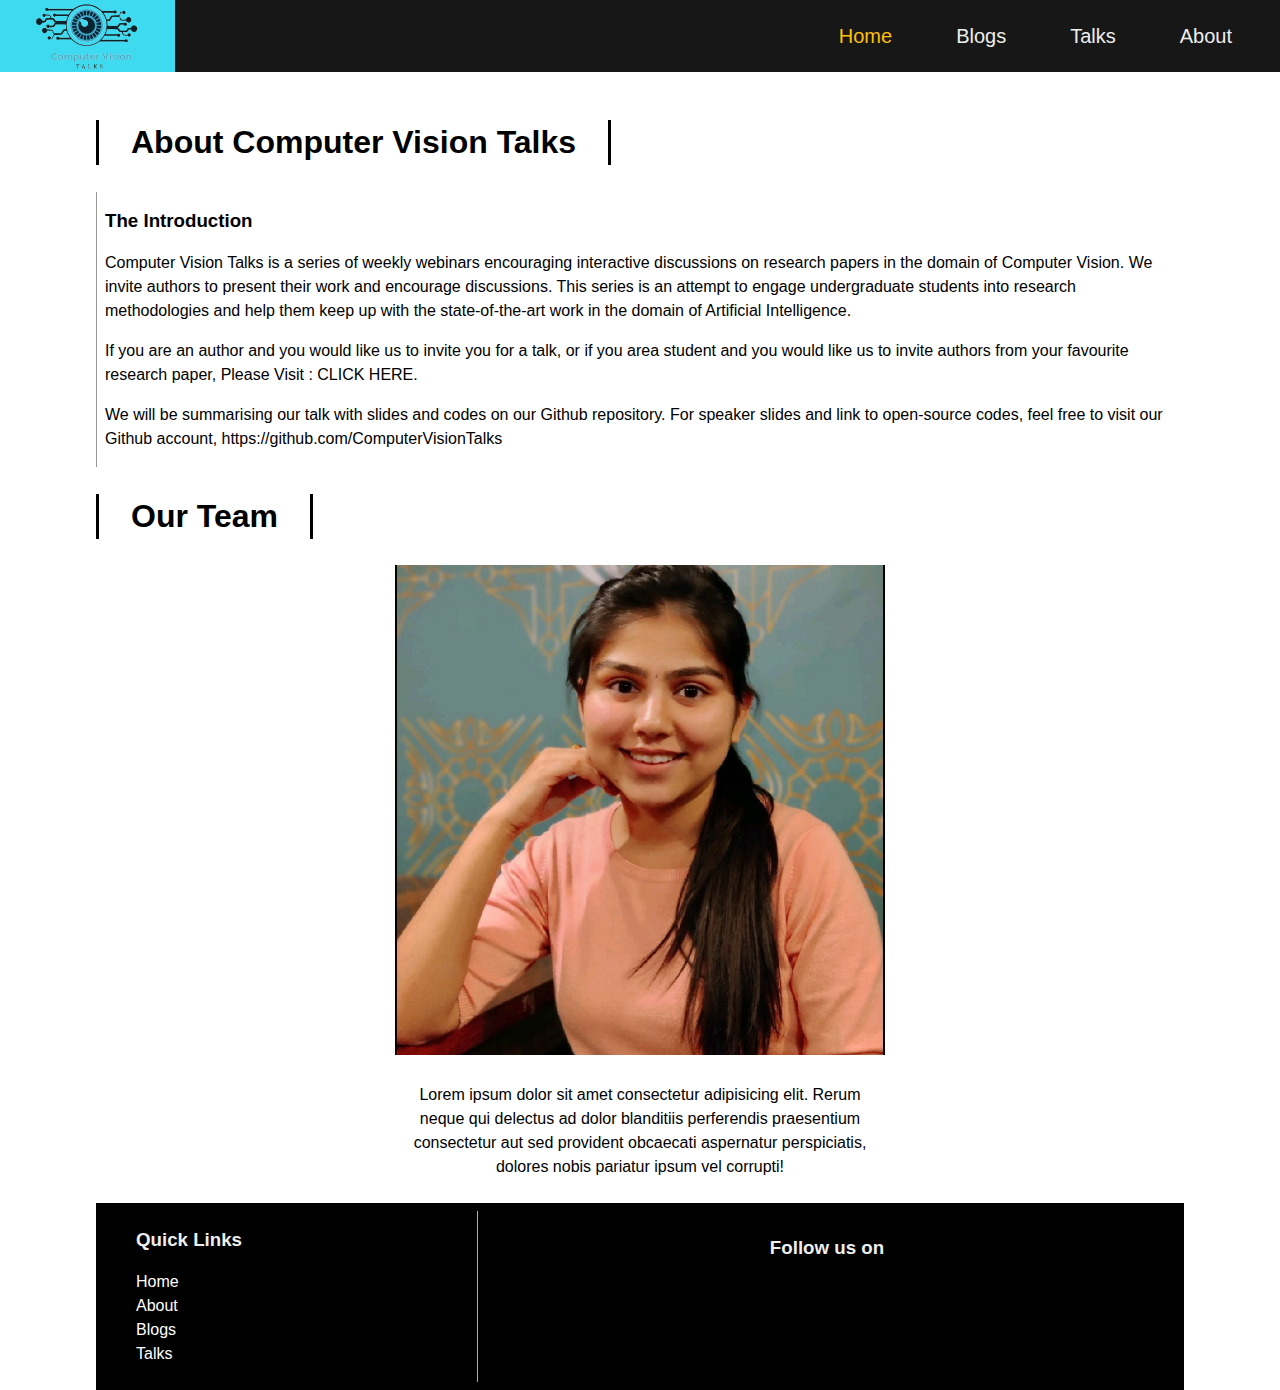
==== about.html @ a904d8d0 "Add files via upload" ====
<!DOCTYPE html>
<html lang="en">

<head>
  <meta charset="UTF-8">
  <meta name="viewport" content="width=device-width, initial-scale=1.0">
  <meta http-equiv="X-UA-Compatible" content="ie=edge">
  <link rel="stylesheet" href="https://use.fontawesome.com/releases/v5.1.0/css/all.css" integrity="sha384-lKuwvrZot6UHsBSfcMvOkWwlCMgc0TaWr+30HWe3a4ltaBwTZhyTEggF5tJv8tbt"
    crossorigin="anonymous">
  <link href="https://fonts.googleapis.com/css?family=Roboto|Roboto+Condensed|Roboto+Slab" rel="stylesheet">
  <link rel="stylesheet" href="style.css">
  <link rel="icon" href="img/favicon.ico">
  <title>About Us_CVT</title>
</head>

<body>
  <div id="slideout-menu">
        <ul>
            <li>
                <a href="index.html">Home</a>
            </li>
            <li>
                <a href="blogslist.html">Blogs</a>
            </li>
            <li>
                <a href="https://www.youtube.com/channel/UCseJlTlqQ2jfW66r-fOYaNg/videos">Talks</a>
            </li>
            <li>
                <a href="about.html">About</a>
            </li>
        </ul>
    </div>

    <nav>
        <div id="logo-img">
            <a href="index.html">
                <img src="img/logo.png" alt="GTCoding Logo">
            </a>
        </div>
        <div id="menu-icon">
            <i class="fas fa-bars"></i>
        </div>
        <ul>
            <li>
                <a class="active" href="index.html">Home</a>
            </li>
            <li>
                <a href="blogslist.html">Blogs</a>
            </li>
            <li>
                <a href="https://www.youtube.com/channel/UCseJlTlqQ2jfW66r-fOYaNg/videos">Talks</a>
            </li>
            <li>
                <a href="about.html">About</a>
            </li>
        </ul>
    </nav>

  <main>

    <h2 class="page-heading">About Computer Vision Talks</h2>
      <section id="blogpost">
        <div class="card">
          <!-- <div class="card-image">
            <img src="img/1.jpg" alt="Card Image">
          </div> -->
          <div class="card-description">
            <h3>The Introduction</h3>
            <p>Computer Vision Talks is a series of weekly webinars encouraging interactive discussions on research papers in the domain of Computer Vision. We invite authors to present their work and encourage discussions. This series is an attempt to engage undergraduate students into research methodologies and help them keep up with the state-of-the-art work in the domain of Artificial Intelligence.</p>

<p >If you are an author and you would like us to invite you for a talk,
or if you area student and you would like us to invite authors from your favourite research paper, Please Visit : <a href="https://forms.gle/HdVcoqYb4syKZ5Qq6">CLICK HERE</a>.</p>
<p>
We will be summarising our talk with slides and codes on our Github repository.
For speaker slides and link to open-source codes, feel free to visit our Github account, https://github.com/ComputerVisionTalks
</p>
          </div>
        </div>
      </section>
      <h2 class="section-heading">Our Team</h2>

        <section id="section-source">
            <div class="card">
                <div class="card-image">
                    <img src="img/shambhavi.png" alt="Card Image">
                </div>
                <div class="card-description"><p>
                Lorem ipsum dolor sit amet consectetur adipisicing elit. Rerum neque qui delectus ad dolor blanditiis perferendis praesentium
                consectetur aut sed provident obcaecati aspernatur perspiciatis, dolores nobis pariatur ipsum vel corrupti!
            </p></div>
            </div>
        </section>

    <footer>
            <div id="left-footer">
                <h3>Quick Links</h3>
                <p>
                    <ul>
                        <li>
                            <a href="index.html">Home</a>
                        </li>
                        <li>
                            <a href="about.html">About</a>
                        </li>
                        <li>
                            <a href="blogslist.html">Blogs</a>
                        </li>
                        <li>
                            <a href="https://www.youtube.com/channel/UCseJlTlqQ2jfW66r-fOYaNg/videos">Talks</a>
                        </li>
                    </ul>
                </p>
            </div>

            <div id="right-footer">
                <h3>Follow us on</h3>
                <div id="social-media-footer">
                    <ul>
                        <li>
                            <a href="https://www.linkedin.com/company/computer-vision-talks">
                                <i class="fab fa-linkedin"></i>
                            </a>
                        </li>
                        <li>
                            <a href="https://www.youtube.com/channel/UCseJlTlqQ2jfW66r-fOYaNg/about">
                                <i class="fab fa-youtube"></i>
                            </a>
                        </li>
                        <li>
                            <a href="https://twitter.com/talks_cv">
                                <i class="fab fa-twitter"></i>
                            </a>
                        </li>
                    </ul>
                </div>
            </div>
        </footer>
  </main>

  <script src="main.js"></script>
</body>

</html>
---- style.css ----
body {
  font-family: "Nanum Gothic", sans-serif;
  margin: 0;
}

h1 {
  padding: 8px;
  /* background: #3edbf0; */
  border-radius: 8px;
  margin: 0;
  font-size: 64px;
  font-stretch: ultra-condensed;
  font-family: "Nanum Gothic", sans-serif;
}

p {
  line-height: 1.5;
  font-family: "Nanum Gothic", sans-serif;
}

main {
  margin: 0 auto;
}

a {
  text-decoration: none;
  color: black;
}

a:hover {
  text-decoration: underline;
}

/* Inputs */

input,
textarea {
  height: 32px;
  padding: 0 16px;
  font-family: "Nanum Gothic", sans-serif;
  font-size: 20px;
  border: none;
  box-shadow: inset 8px 3px 18px -4px rgba(0, 0, 0, 0.4);
}

input:focus,
textarea:focus {
  outline: none;
}

/* Banner */

#banner {
  height: 100vh;
  display: flex;
  align-items: center;
  justify-content: center;
  flex-direction: column;
  background: rgba(0, 0, 0, 0.2) url("img/banner.png");
  background-size: cover;
  background-attachment: fixed;
  background-position: center;
  background-blend-mode: overlay;
  color: white;
}

#banner h3 {
  background: black;
  border-radius: 8px;
  padding: 0 24px;
  font-size: 24px;
  overflow: hidden;
  border-right: .15em solid #3edbf0;
  white-space: nowrap;
  margin: 0 auto;
  letter-spacing: .05em;
  animation: 
    typing 6s steps(40, end),
    blink-caret 1s step-end infinite;
}
@keyframes typing {
  from { width: 0 }
  to { width: 62% }
}

/* The typewriter cursor effect */
@keyframes blink-caret {
  from, to { border-color: transparent }
  50% { border-color:transparent; }
}

/* Navigation */

nav {
  height: 72px;
  background: #171717;
  width: 100%;
  margin: 0;
  position: fixed;
  font-family: "Nanum Gothic", sans-serif;
  font-size: 20px;
  display: flex;
  justify-content: space-between;
  padding: 0 16px 0 0;
  box-sizing: border-box;
  z-index: 100;
}

nav a {
  padding: 0 32px;
  color: #eee;
  transition: 0.4s;
}

nav a:hover {
  text-decoration: none;
  color: #3edbf0;
}

nav ul {
  display: flex;
  list-style: none;
  justify-content: space-around;
  align-items: center;
  height: 100%;
  margin: 0;
}

.active {
  color: #FFC107;
}

#logo-img {
  /* display: flex; */
  height: 100%;
  background: #111;
  /* padding: 0 32px; */
  /* align-items: center; */
  color: #000;
  transition: 0.4s;
}

#logo-img img {
  height: 70px;
}

#logo-img:hover {
  background: #3edbf0;
}

#menu-icon {
  height: 100%;
  font-size: 28px;
  padding: 0 4px;
  color: #eee;
  display: none;
  align-items: center;
}


/* Slideout Menu */

#slideout-menu {
  display: none;
  background: #2d3436;
  z-index: 100;
  position: fixed;
  transition: 0.4s;
  margin-top: 72px;
  width: 100%;
  text-align: center;
  opacity:0;
  pointer-events:none;
}

#slideout-menu ul {
  list-style: none;
  padding: 0 32px;
}

#slideout-menu ul li {
  padding: 8px;
}

#slideout-menu a {
  font-family: "Nanum Gothic", sans-serif;
  font-size: 20px;
  color: white;
}

#slideout-menu input {
  width: 85%;
  padding: 8px;
  font-family: "Nanum Gothic", sans-serif;
  font-size: 20px;
  text-align: center;
}

/* Sections */

section {
  display: flex;
  justify-content: space-around;
  flex-wrap: wrap;
}

.section-heading {
  font-size: 32px;
  font-family: "Nanum Gothic", sans-serif;
  border-left: 3px solid black;
  border-right: 3px solid black;
  transition: all 0.4s;
  display: inline-block;
  padding: 4px 32px;
}

.section-heading:hover {
  padding: 4px 48px;
  background: #3edbf0;
}

/* Section Source */

#section-source p {
  padding: 8px;
  text-align: center;
}

#section-source a {
  margin: 8px;
  text-align: center;
}

/* Card */

.card-image {
  transition: 0.4s;
  text-align: center;
  justify-content: center;
}

.card-image:hover {
  box-shadow: 0 10px 6px -6px #777;
}

.card .card-description {
  padding: 0 8px;
}

.card-meta-blogpost{
  color:#333;
  font-size:14px;
  padding: 16px;
  font-family:'Roboto Slab', serif;
}

.card-meta-blogpost a{
  color:#333;
}

/* Button Read more */

.btn-readmore {
  padding: 8px 24px;
  border: 3px solid black;
  transition: 0.4s;
  display: inline-block;
  margin-bottom: 24px;
  margin-left: 24px;
  font-weight: bold;
  cursor: pointer;
  background: white;
}

.btn-readmore:hover {
  background: #3edbf0;
  text-decoration: none;
  padding: 8px 64px 8px 24px;
  color: white;
}

/* Footer */

footer {
  background: black;
  padding: 8px;
  color: #eee;
  display: flex;
}

footer a {
  color: white;
}

footer #left-footer {
  flex: 1;
  border-right: 1px solid #3edbf0;
  padding-left: 32px;
}

footer #left-footer ul {
  padding: 0;
  list-style: none;
  line-height: 1.5;
}

footer #right-footer {
  flex: 2;
  padding: 8px;
  text-align: center;
}

footer #social-media-footer a .fa-linkedin,
footer #social-media-footer a .fa-youtube,
footer #social-media-footer a .fa-twitter {
  color: white;
  transition: 0.4s;
}

footer #social-media-footer ul {
  display: flex;
  list-style: none;
  justify-content: center;
  padding: 0;
}

footer #social-media-footer ul li {
  font-size: 48px;
  padding: 16px;
  transition: 0.4s;
}

footer #social-media-footer ul li:hover a .fa-youtube {
  color: red;
}

footer #social-media-footer ul li:hover a .fa-linkedin {
  color: #3b5998;
}

footer #social-media-footer ul li:hover a .fa-twitter {
  color: #3edbf0;
}

/* Blog List page */

.page-heading{
  font-size:32px;
  font-family: "Nanum Gothic", sans-serif;
  border-left:3px solid black;
  border-right:3px solid black;
  transition: all 0.4s;
  display:inline-block;
  padding:4px 32px;
  margin-top: 120px;
}

.page-heading:hover{
  padding:4px 48px;
  background:#3edbf0;
}

.card-meta{
  color:#333;
  font-size: 14px;
  padding-left:8px;
  font-family: "Nanum Gothic", sans-serif;
}

.card-meta a{
  color:#333;
}

/* Pagination */

.pagination{
  padding:8px;
  text-align:center;
  font-weight:bold;
}

.pagination a{
  border-top: 3px solid white;
  display: inline-block;
  padding:8px 16px;
  transition:0.4s;
}

.pagination a:hover{
  text-decoration: none;
  border-top:3px solid black;
}

/* Single Blogpost */

#post-container{
  display: flex;
}

#blogpost{
  display: flex;
  flex-direction:column;
  width:100%;
  border-left:1px solid #999;
}

#blogpost .card{
  width:100%;
}

#blogpost .card-image:hover{
  box-shadow: none;
}

/* Sidebar */

#sidebar{
  background:#333;
  flex:1;
  padding: 8px 16px;
  color:white;
  box-shadow: inset 27px 0 51px -18px rgba(0,0,0,0.75);
}

/* Comments section */

#comments-section{
  border-top: 2px solid #eee;
  padding:8px;
}


/* Media Queries */

@media (max-width: 900px) {
  nav ul {
    display: none;
  }

  #menu-icon {
    display: flex;
  }

  #slideout-menu {
    display: block;
  }

  #searchbox {
    display: none;
  }

  #blogpost{
    width:100%;
    border-left:0;
  }

  #sidebar{
    display: none;
  }
}

@media (max-width: 719px) {
  main {
    width: 95%;
  }

  section {
    flex-direction: column;
  }

  .card,
  .card .card-image  img {
    width: 100%;
    text-align: center;
    align-items: center;
  }

  .video iframe{
    width: 100%;
  }
  footer {
    flex-direction: column;
    text-align: center;
  }

  footer #left-footer {
    flex: 1;
    border-right: 0;
    padding-left: 0;
  }

  footer #right-footer {
    background: #eee;
    color: black;
  }

  footer #right-footer a {
    color: black;
  }

  footer #social-media-footer a .fa-linkedin,
  footer #social-media-footer a .fa-youtube,
  footer #social-media-footer a .fa-twitter {
    color: black;
    transition: 0.4s;
  }
}

@media (max-width: 600px) {
  main {
    width: 100%;
  }

  h1 {
    font-size: 48px;
    text-align: center;
  }

  #banner h3 {
    font-size: 20px;
    background: black;
    text-align:center;
    border-radius: 8px;background: black;
    border-radius: 8px;
    padding: 0 24px;
    overflow: hidden;
    white-space: normal;
    margin: 0 auto;
    letter-spacing: .05em;
    animation: none;
}

  .card {
    text-align: center;
  }

  #logo-img {
    padding: 0;
  }
}

@media (min-width: 720px) {
  main {
    width: 95%;
  }
  .card {
    width: 45%;
  }
  .card .card-image img {
    width: 100%;
    text-align: center;
    align-items: center;
  }
}

@media (min-width: 1200px) {
  main {
    width: 85%;
  }
}
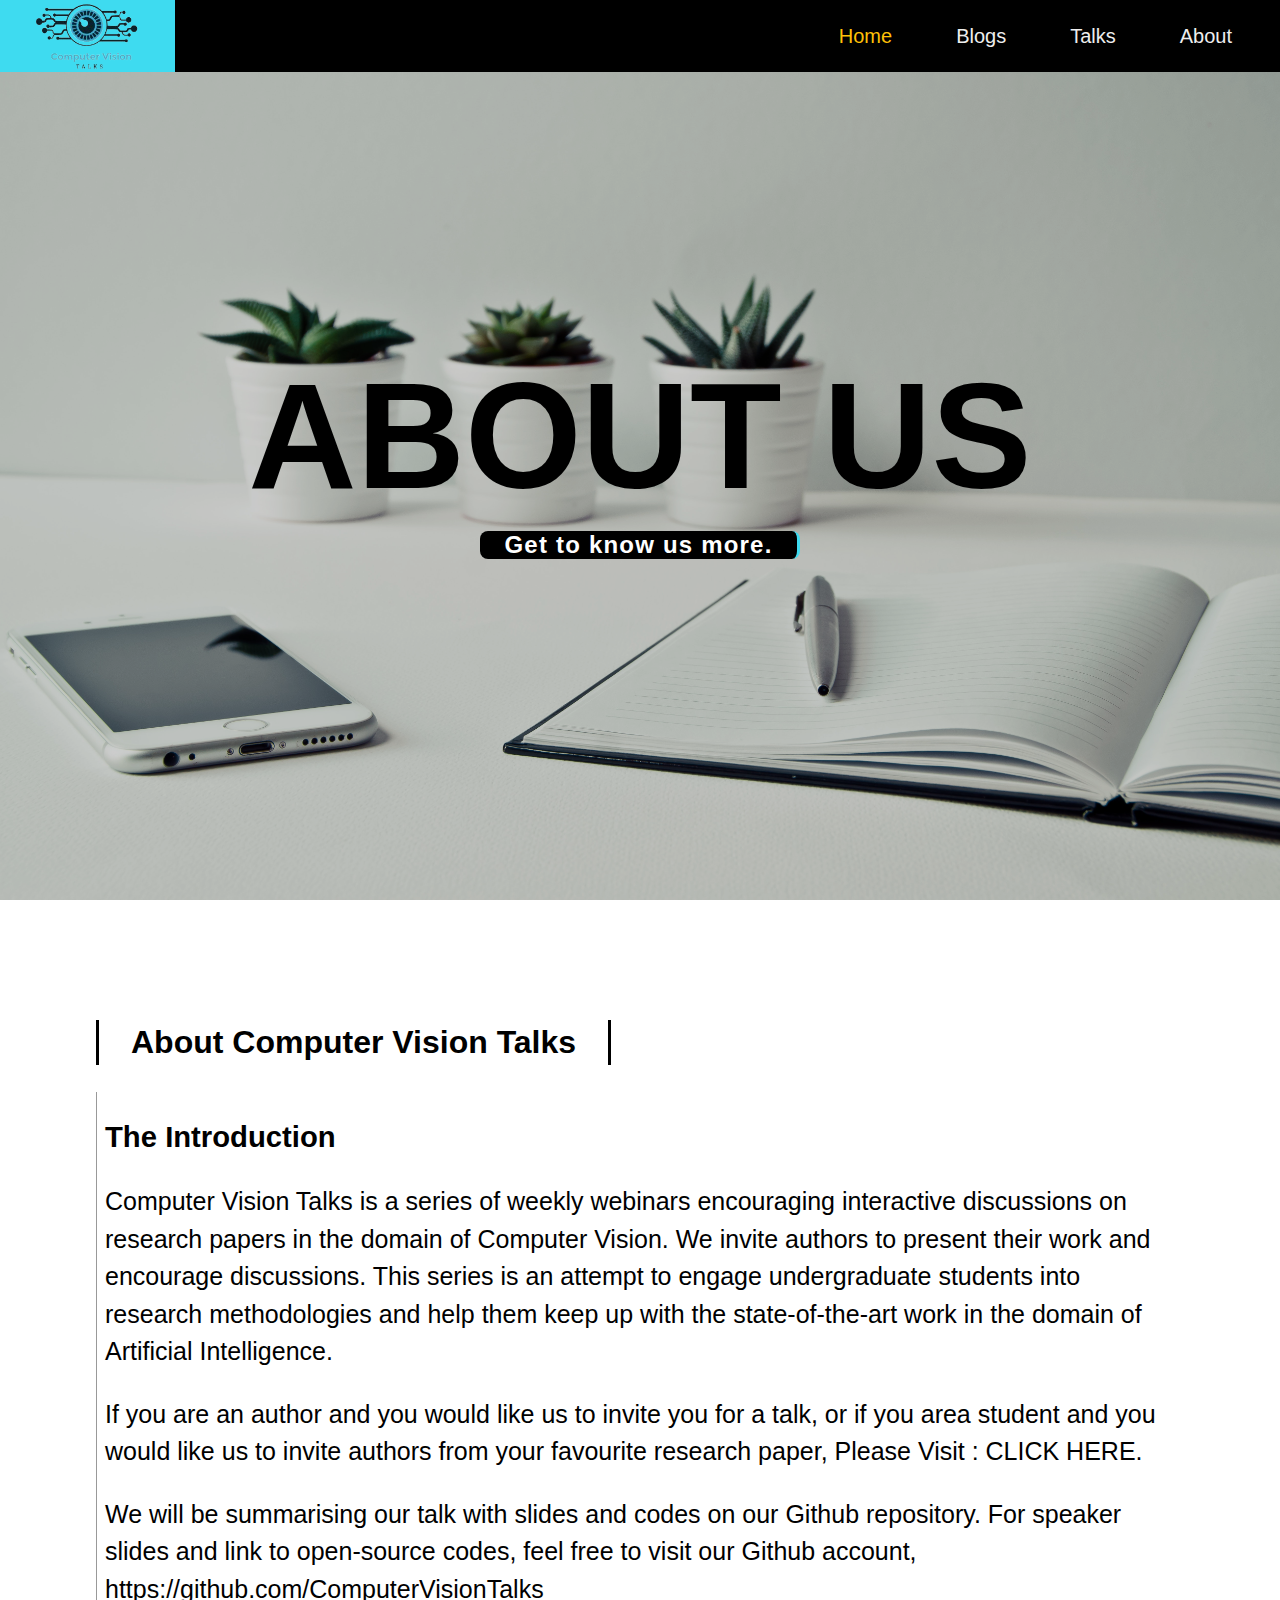
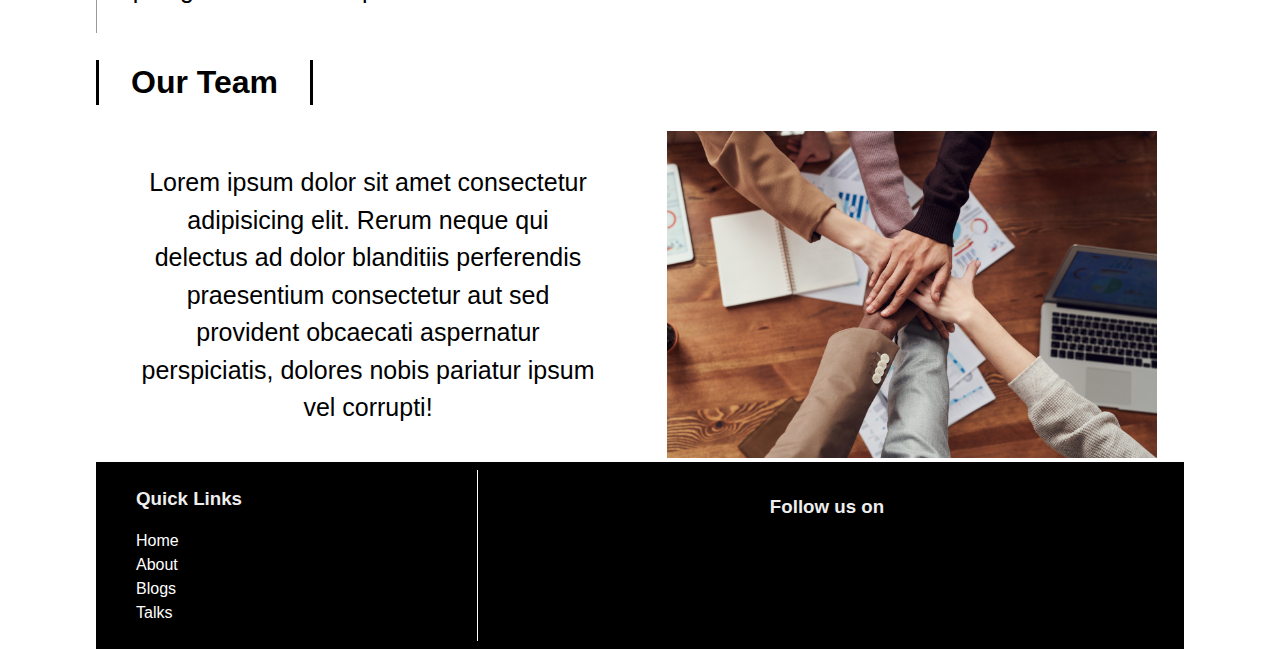
==== commit b7724503: "first commit" ====
--- a/about.html
+++ b/about.html
@@ -55,7 +55,10 @@
             </li>
         </ul>
     </nav>
-
+<div id="about-banner">
+        <h1 id="about-heading">ABOUT US</h1>
+        <h3>Get to know us more.</h3>
+    </div>
   <main>
 
     <h2 class="page-heading">About Computer Vision Talks</h2>
@@ -64,7 +67,7 @@
           <!-- <div class="card-image">
             <img src="img/1.jpg" alt="Card Image">
           </div> -->
-          <div class="card-description">
+          <div class="about-card-description">
             <h3>The Introduction</h3>
             <p>Computer Vision Talks is a series of weekly webinars encouraging interactive discussions on research papers in the domain of Computer Vision. We invite authors to present their work and encourage discussions. This series is an attempt to engage undergraduate students into research methodologies and help them keep up with the state-of-the-art work in the domain of Artificial Intelligence.</p>
 
@@ -81,13 +84,18 @@
 
         <section id="section-source">
             <div class="card">
-                <div class="card-image">
-                    <img src="img/shambhavi.png" alt="Card Image">
-                </div>
-                <div class="card-description"><p>
+                <!-- <div class="card-image">
+                    <img src="img/team.jpg" alt="Card Image">
+                </div> -->
+                <div class="about-card-description"><p>
                 Lorem ipsum dolor sit amet consectetur adipisicing elit. Rerum neque qui delectus ad dolor blanditiis perferendis praesentium
                 consectetur aut sed provident obcaecati aspernatur perspiciatis, dolores nobis pariatur ipsum vel corrupti!
             </p></div>
+            </div>
+            <div class="card">
+                <div class="card-image">
+                    <img src="img/team.jpg" alt="Card Image">
+                </div>
             </div>
         </section>
 
--- a/style.css
+++ b/style.css
@@ -1,6 +1,7 @@
 body {
   font-family: "Nanum Gothic", sans-serif;
   margin: 0;
+  
 }
 
 h1 {
@@ -93,7 +94,7 @@
 
 nav {
   height: 72px;
-  background: #171717;
+  background: #000;
   width: 100%;
   margin: 0;
   position: fixed;
@@ -275,8 +276,8 @@
 .btn-readmore:hover {
   background: #3edbf0;
   text-decoration: none;
-  padding: 8px 64px 8px 24px;
-  color: white;
+  /* padding: 8px 64px 8px 24px; */
+  /* color: white; */
 }
 
 /* Footer */
@@ -294,7 +295,7 @@
 
 footer #left-footer {
   flex: 1;
-  border-right: 1px solid #3edbf0;
+  border-right: 1px solid #fff;
   padding-left: 32px;
 }
 
@@ -429,6 +430,103 @@
   padding:8px;
 }
 
+#blog-banner {
+  height: 100vh;
+  display: flex;
+  align-items: center;
+  justify-content: center;
+  flex-direction: column;
+  background: rgba(0, 0, 0, 0.2) url("img/blog-banner.jpg");
+  background-size: cover;
+  background-attachment: fixed;
+  background-position: center;
+  background-blend-mode: overlay;
+  color: white;
+}
+#blog-heading{
+  font-size: 150px;
+  text-align: center;
+  color: #000;
+  font-weight: 900;
+ font-family: 'Oxygen', sans-serif;
+}
+#blog-banner h3 {
+  background: black;
+  border-radius: 8px;
+  padding: 0 24px;
+  font-size: 24px;
+  overflow: hidden;
+  border-right: .15em solid #3edbf0;
+  white-space: nowrap;
+  margin: 0 auto;
+  letter-spacing: .05em;
+  animation: 
+    typing 6s steps(40, end),
+    blink-caret 1s step-end infinite;
+}
+@keyframes typing {
+  from { width: 0 }
+  to { width: 38% }
+}
+
+/* The typewriter cursor effect */
+@keyframes blink-caret {
+  from, to { border-color: transparent }
+  50% { border-color:transparent; }
+}
+
+
+.card .about-card-description {
+  padding: 0 8px;
+  font-size: 25px;
+  text-align: left;
+}
+
+
+#about-banner {
+  height: 100vh;
+  display: flex;
+  align-items: center;
+  justify-content: center;
+  flex-direction: column;
+  background: rgba(0, 0, 0, 0.2) url("img/about-banner.jpg");
+  background-size: cover;
+  background-attachment: fixed;
+  background-position: center;
+  background-blend-mode: overlay;
+  color: white;
+}
+#about-heading{
+  font-size: 150px;
+  text-align: center;
+  color: #000;
+  font-weight: 900;
+ font-family: 'Oxygen', sans-serif;
+}
+#about-banner h3 {
+  background: black;
+  border-radius: 8px;
+  padding: 0 24px;
+  font-size: 24px;
+  overflow: hidden;
+  border-right: .15em solid #3edbf0;
+  white-space: nowrap;
+  margin: 0 auto;
+  letter-spacing: .05em;
+  animation: 
+    typing 6s steps(40, end),
+    blink-caret 1s step-end infinite;
+}
+@keyframes typing {
+  from { width: 0 }
+  to { width: 15% }
+}
+
+/* The typewriter cursor effect */
+@keyframes blink-caret {
+  from, to { border-color: transparent }
+  50% { border-color:transparent; }
+}
 
 /* Media Queries */
 
